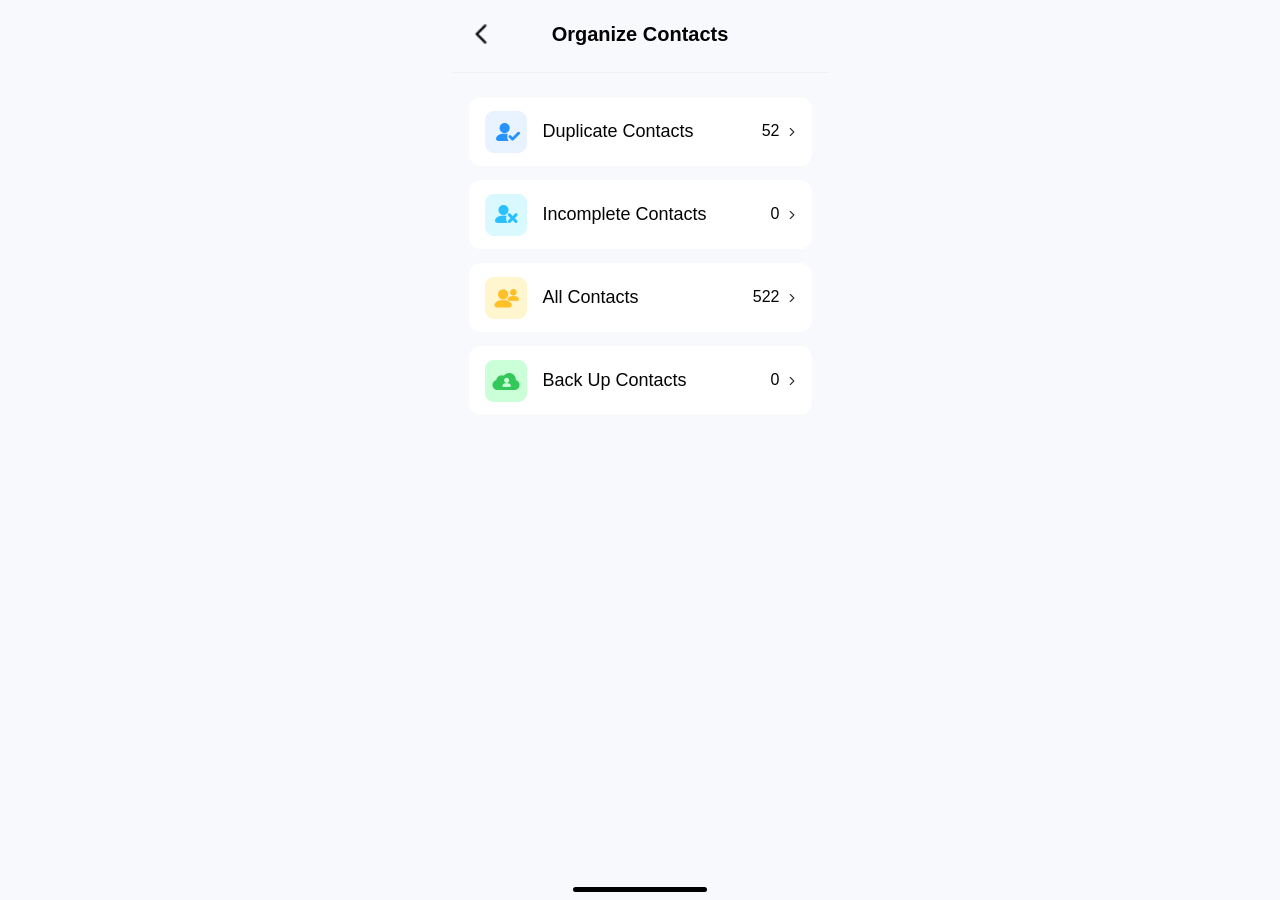
==== index.html @ b50db54c "1. 初始化项目" ====
<!DOCTYPE html>
<html lang="zh-CN">
<head>
    <meta charset="UTF-8">
    <meta name="viewport" content="width=device-width, initial-scale=1.0">
    <title>Organize Contacts</title>
    <style>
        * {
            margin: 0;
            padding: 0;
            box-sizing: border-box;
        }

        body {
            font-family: -apple-system, BlinkMacSystemFont, 'Segoe UI', Roboto, sans-serif;
            background-color: #F8F9FD;
            color: #000000;
            line-height: 1.4;
        }

        .container {
            max-width: 375px;
            margin: 0 auto;
            background-color: #F8F9FD;
            min-height: 100vh;
            position: relative;
        }

        .header {
            display: flex;
            align-items: center;
            padding: 20px 16px 24px;
            border-bottom: 1px solid #f0f0f0;
        }

        .back-button {
            width: 24px;
            height: 24px;
            background: none;
            border: none;
            cursor: pointer;
            margin-right: 16px;
        }

        .back-arrow {
            width: 100%;
            height: 100%;
            object-fit: contain;
        }

        .title {
            font-size: 20px;
            font-weight: bold;
            color: #040404;
            flex: 1;
            text-align: center;
            margin-right: 40px; /* 平衡左侧按钮 */
        }

        .content {
            padding: 24px 16px;
        }

        .contact-item {
            display: flex;
            align-items: center;
            height: 69px;
            padding: 0 16px;
            margin-bottom: 14px;
            background-color: #ffffff;
            border-radius: 12px;
            cursor: pointer;
            transition: background-color 0.2s;
        }

        .contact-item:last-child {
            margin-bottom: 0;
        }

        .contact-item:hover {
            background-color: #f8f8f8;
        }

        .icon {
            width: 42px;
            height: 42px;
            display: flex;
            align-items: center;
            justify-content: center;
            margin-right: 16px;
            position: relative;
        }

        .icon.duplicate {
            background-color: transparent;
        }

        .icon.incomplete {
            background-color: transparent;
        }

        .icon.all {
            background-color: transparent;
        }

        .icon.backup {
            background-color: transparent;
        }

        .icon-symbol {
            width: 42px;
            height: 42px;
            position: relative;
        }

        .icon-image {
            width: 100%;
            height: 100%;
            object-fit: contain;
        }

        /* 响应式图片支持 */
        @media (-webkit-min-device-pixel-ratio: 3), (min-resolution: 288dpi) {
            .icon-image[src*="@2x"] {
                content: attr(data-src-3x);
            }
        }

        @media (-webkit-min-device-pixel-ratio: 2), (min-resolution: 192dpi) {
            .icon-image[src*="@2x"] {
                content: attr(data-src-2x);
            }
        }

        .item-text {
            flex: 1;
            font-size: 18px;
            color: #040404;
            font-weight: 500;
        }

        .item-count {
            font-size: 16px;
            color: #040404;
            font-weight: 400;
            margin-right: 8px;
        }

        .arrow {
            width: 8px;
            height: 8px;
            display: flex;
            align-items: center;
            justify-content: center;
        }

        .arrow-image {
            width: 100%;
            height: 100%;
            object-fit: contain;
        }

        .home-indicator {
            position: absolute;
            bottom: 0;
            left: 50%;
            transform: translateX(-50%);
            width: 134px;
            height: 5px;
            background-color: #000000;
            border-radius: 3px;
            margin-bottom: 8px;
        }

        @media (max-width: 375px) {
            .container {
                max-width: 100%;
            }
        }
    </style>
</head>
<body>
    <div class="container">
        <div class="header">
            <button class="back-button">
                <img src="image/back icon.png" 
                     data-src-2x="image/back icon@2x.png"
                     data-src-3x="image/back icon@3x.png"
                     alt="Back" class="back-arrow">
            </button>
            <h1 class="title">Organize Contacts</h1>
        </div>

        <div class="content">
            <div class="contact-item">
                <div class="icon duplicate">
                    <div class="icon-symbol">
                        <img src="image/Duplicate Contacts icon.png" 
                             data-src-2x="image/Duplicate Contacts icon@2x.png"
                             data-src-3x="image/Duplicate Contacts icon@3x.png"
                             alt="Duplicate Contacts" class="icon-image">
                    </div>
                </div>
                <div class="item-text">Duplicate Contacts</div>
                <div class="item-count">52</div>
                <div class="arrow">
                    <img src="image/next icon.png" 
                         data-src-2x="image/next icon@2x.png"
                         data-src-3x="image/next icon@3x.png"
                         alt="Next" class="arrow-image">
                </div>
            </div>

            <div class="contact-item">
                <div class="icon incomplete">
                    <div class="icon-symbol">
                        <img src="image/Incomplete Contacts icon.png" 
                             data-src-2x="image/Incomplete Contacts icon@2x.png"
                             data-src-3x="image/Incomplete Contacts icon@3x.png"
                             alt="Incomplete Contacts" class="icon-image">
                    </div>
                </div>
                <div class="item-text">Incomplete Contacts</div>
                <div class="item-count">0</div>
                <div class="arrow">
                    <img src="image/next icon.png" 
                         data-src-2x="image/next icon@2x.png"
                         data-src-3x="image/next icon@3x.png"
                         alt="Next" class="arrow-image">
                </div>
            </div>

            <div class="contact-item">
                <div class="icon all">
                    <div class="icon-symbol">
                        <img src="image/All Contacts icon.png" 
                             data-src-2x="image/All Contacts icon@2x.png"
                             data-src-3x="image/All Contacts icon@3x.png"
                             alt="All Contacts" class="icon-image">
                    </div>
                </div>
                <div class="item-text">All Contacts</div>
                <div class="item-count">522</div>
                <div class="arrow">
                    <img src="image/next icon.png" 
                         data-src-2x="image/next icon@2x.png"
                         data-src-3x="image/next icon@3x.png"
                         alt="Next" class="arrow-image">
                </div>
            </div>

            <div class="contact-item">
                <div class="icon backup">
                    <div class="icon-symbol">
                        <img src="image/Back Up Contacts icon.png" 
                             data-src-2x="image/Back Up Contacts icon@2x.png"
                             data-src-3x="image/Back Up Contacts icon@3x.png"
                             alt="Back Up Contacts" class="icon-image">
                    </div>
                </div>
                <div class="item-text">Back Up Contacts</div>
                <div class="item-count">0</div>
                <div class="arrow">
                    <img src="image/next icon.png" 
                         data-src-2x="image/next icon@2x.png"
                         data-src-3x="image/next icon@3x.png"
                         alt="Next" class="arrow-image">
                </div>
            </div>
        </div>

        <div class="home-indicator"></div>
    </div>

    <script>
        // 动态加载合适分辨率的图片
        function loadResponsiveImages() {
            const pixelRatio = window.devicePixelRatio || 1;
            const images = document.querySelectorAll('img[data-src-2x]');
            
            images.forEach(img => {
                let src = img.src;
                
                if (pixelRatio >= 3 && img.dataset.src3x) {
                    src = img.dataset.src3x;
                } else if (pixelRatio >= 2 && img.dataset.src2x) {
                    src = img.dataset.src2x;
                }
                
                if (src !== img.src) {
                    img.src = src;
                }
            });
        }

        // 页面加载完成后执行
        document.addEventListener('DOMContentLoaded', function() {
            loadResponsiveImages();
            
            // 添加点击事件处理
            document.querySelectorAll('.contact-item').forEach(item => {
                item.addEventListener('click', function() {
                    const text = this.querySelector('.item-text').textContent;
                    alert(`点击了: ${text}`);
                });
            });

            // 返回按钮事件
            document.querySelector('.back-button').addEventListener('click', function() {
                alert('返回上一页');
            });
        });
    </script>
</body>
</html>
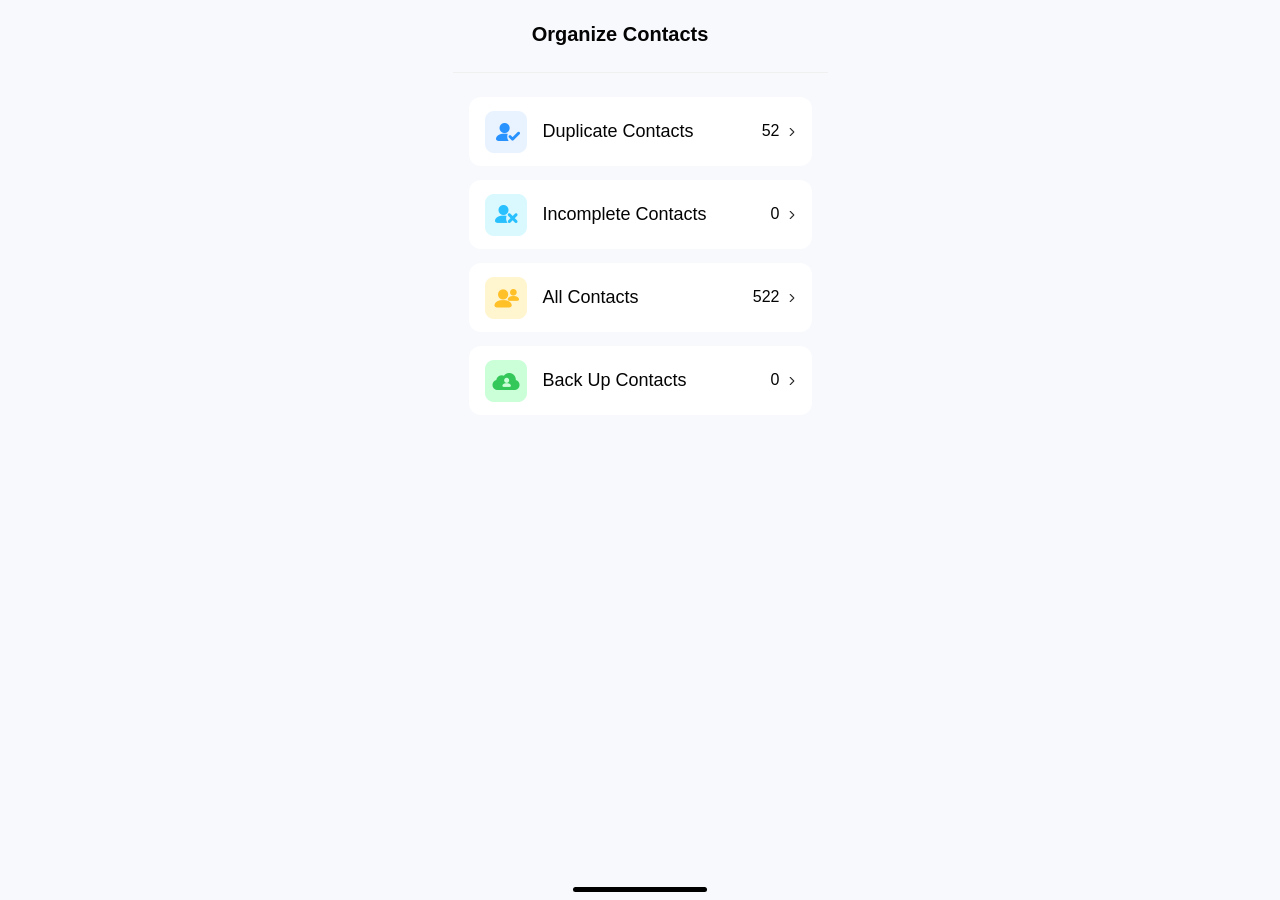
==== commit 7864034a: "1. 页面分类架构 2. 各页面先随便布局" ====
--- a/index.html
+++ b/index.html
@@ -4,195 +4,17 @@
     <meta charset="UTF-8">
     <meta name="viewport" content="width=device-width, initial-scale=1.0">
     <title>Organize Contacts</title>
-    <style>
-        * {
-            margin: 0;
-            padding: 0;
-            box-sizing: border-box;
-        }
-
-        body {
-            font-family: -apple-system, BlinkMacSystemFont, 'Segoe UI', Roboto, sans-serif;
-            background-color: #F8F9FD;
-            color: #000000;
-            line-height: 1.4;
-        }
-
-        .container {
-            max-width: 375px;
-            margin: 0 auto;
-            background-color: #F8F9FD;
-            min-height: 100vh;
-            position: relative;
-        }
-
-        .header {
-            display: flex;
-            align-items: center;
-            padding: 20px 16px 24px;
-            border-bottom: 1px solid #f0f0f0;
-        }
-
-        .back-button {
-            width: 24px;
-            height: 24px;
-            background: none;
-            border: none;
-            cursor: pointer;
-            margin-right: 16px;
-        }
-
-        .back-arrow {
-            width: 100%;
-            height: 100%;
-            object-fit: contain;
-        }
-
-        .title {
-            font-size: 20px;
-            font-weight: bold;
-            color: #040404;
-            flex: 1;
-            text-align: center;
-            margin-right: 40px; /* 平衡左侧按钮 */
-        }
-
-        .content {
-            padding: 24px 16px;
-        }
-
-        .contact-item {
-            display: flex;
-            align-items: center;
-            height: 69px;
-            padding: 0 16px;
-            margin-bottom: 14px;
-            background-color: #ffffff;
-            border-radius: 12px;
-            cursor: pointer;
-            transition: background-color 0.2s;
-        }
-
-        .contact-item:last-child {
-            margin-bottom: 0;
-        }
-
-        .contact-item:hover {
-            background-color: #f8f8f8;
-        }
-
-        .icon {
-            width: 42px;
-            height: 42px;
-            display: flex;
-            align-items: center;
-            justify-content: center;
-            margin-right: 16px;
-            position: relative;
-        }
-
-        .icon.duplicate {
-            background-color: transparent;
-        }
-
-        .icon.incomplete {
-            background-color: transparent;
-        }
-
-        .icon.all {
-            background-color: transparent;
-        }
-
-        .icon.backup {
-            background-color: transparent;
-        }
-
-        .icon-symbol {
-            width: 42px;
-            height: 42px;
-            position: relative;
-        }
-
-        .icon-image {
-            width: 100%;
-            height: 100%;
-            object-fit: contain;
-        }
-
-        /* 响应式图片支持 */
-        @media (-webkit-min-device-pixel-ratio: 3), (min-resolution: 288dpi) {
-            .icon-image[src*="@2x"] {
-                content: attr(data-src-3x);
-            }
-        }
-
-        @media (-webkit-min-device-pixel-ratio: 2), (min-resolution: 192dpi) {
-            .icon-image[src*="@2x"] {
-                content: attr(data-src-2x);
-            }
-        }
-
-        .item-text {
-            flex: 1;
-            font-size: 18px;
-            color: #040404;
-            font-weight: 500;
-        }
-
-        .item-count {
-            font-size: 16px;
-            color: #040404;
-            font-weight: 400;
-            margin-right: 8px;
-        }
-
-        .arrow {
-            width: 8px;
-            height: 8px;
-            display: flex;
-            align-items: center;
-            justify-content: center;
-        }
-
-        .arrow-image {
-            width: 100%;
-            height: 100%;
-            object-fit: contain;
-        }
-
-        .home-indicator {
-            position: absolute;
-            bottom: 0;
-            left: 50%;
-            transform: translateX(-50%);
-            width: 134px;
-            height: 5px;
-            background-color: #000000;
-            border-radius: 3px;
-            margin-bottom: 8px;
-        }
-
-        @media (max-width: 375px) {
-            .container {
-                max-width: 100%;
-            }
-        }
-    </style>
+    <link rel="stylesheet" href="styles/common.css">
+    <link rel="stylesheet" href="styles/main.css">
 </head>
 <body>
     <div class="container">
         <div class="header">
-            <button class="back-button">
-                <img src="image/back icon.png" 
-                     data-src-2x="image/back icon@2x.png"
-                     data-src-3x="image/back icon@3x.png"
-                     alt="Back" class="back-arrow">
-            </button>
             <h1 class="title">Organize Contacts</h1>
         </div>
 
         <div class="content">
-            <div class="contact-item">
+            <div class="contact-item" onclick="navigateTo('duplicate-contacts')">
                 <div class="icon duplicate">
                     <div class="icon-symbol">
                         <img src="image/Duplicate Contacts icon.png" 
@@ -202,7 +24,7 @@
                     </div>
                 </div>
                 <div class="item-text">Duplicate Contacts</div>
-                <div class="item-count">52</div>
+                <div class="item-count" id="duplicate-count">52</div>
                 <div class="arrow">
                     <img src="image/next icon.png" 
                          data-src-2x="image/next icon@2x.png"
@@ -211,7 +33,7 @@
                 </div>
             </div>
 
-            <div class="contact-item">
+            <div class="contact-item" onclick="navigateTo('incomplete-contacts')">
                 <div class="icon incomplete">
                     <div class="icon-symbol">
                         <img src="image/Incomplete Contacts icon.png" 
@@ -221,7 +43,7 @@
                     </div>
                 </div>
                 <div class="item-text">Incomplete Contacts</div>
-                <div class="item-count">0</div>
+                <div class="item-count" id="incomplete-count">0</div>
                 <div class="arrow">
                     <img src="image/next icon.png" 
                          data-src-2x="image/next icon@2x.png"
@@ -230,7 +52,7 @@
                 </div>
             </div>
 
-            <div class="contact-item">
+            <div class="contact-item" onclick="navigateTo('all-contacts')">
                 <div class="icon all">
                     <div class="icon-symbol">
                         <img src="image/All Contacts icon.png" 
@@ -240,7 +62,7 @@
                     </div>
                 </div>
                 <div class="item-text">All Contacts</div>
-                <div class="item-count">522</div>
+                <div class="item-count" id="all-count">522</div>
                 <div class="arrow">
                     <img src="image/next icon.png" 
                          data-src-2x="image/next icon@2x.png"
@@ -249,7 +71,7 @@
                 </div>
             </div>
 
-            <div class="contact-item">
+            <div class="contact-item" onclick="navigateTo('backup-contacts')">
                 <div class="icon backup">
                     <div class="icon-symbol">
                         <img src="image/Back Up Contacts icon.png" 
@@ -259,7 +81,7 @@
                     </div>
                 </div>
                 <div class="item-text">Back Up Contacts</div>
-                <div class="item-count">0</div>
+                <div class="item-count" id="backup-count">0</div>
                 <div class="arrow">
                     <img src="image/next icon.png" 
                          data-src-2x="image/next icon@2x.png"
@@ -272,44 +94,7 @@
         <div class="home-indicator"></div>
     </div>
 
-    <script>
-        // 动态加载合适分辨率的图片
-        function loadResponsiveImages() {
-            const pixelRatio = window.devicePixelRatio || 1;
-            const images = document.querySelectorAll('img[data-src-2x]');
-            
-            images.forEach(img => {
-                let src = img.src;
-                
-                if (pixelRatio >= 3 && img.dataset.src3x) {
-                    src = img.dataset.src3x;
-                } else if (pixelRatio >= 2 && img.dataset.src2x) {
-                    src = img.dataset.src2x;
-                }
-                
-                if (src !== img.src) {
-                    img.src = src;
-                }
-            });
-        }
-
-        // 页面加载完成后执行
-        document.addEventListener('DOMContentLoaded', function() {
-            loadResponsiveImages();
-            
-            // 添加点击事件处理
-            document.querySelectorAll('.contact-item').forEach(item => {
-                item.addEventListener('click', function() {
-                    const text = this.querySelector('.item-text').textContent;
-                    alert(`点击了: ${text}`);
-                });
-            });
-
-            // 返回按钮事件
-            document.querySelector('.back-button').addEventListener('click', function() {
-                alert('返回上一页');
-            });
-        });
-    </script>
+    <script src="scripts/common.js"></script>
+    <script src="scripts/main.js"></script>
 </body>
 </html>
--- a/styles/common.css
+++ b/styles/common.css
@@ -0,0 +1,237 @@
+/* 通用样式 */
+* {
+    margin: 0;
+    padding: 0;
+    box-sizing: border-box;
+}
+
+body {
+    font-family: -apple-system, BlinkMacSystemFont, 'Segoe UI', Roboto, sans-serif;
+    background-color: #F8F9FD;
+    color: #000000;
+    line-height: 1.4;
+}
+
+.container {
+    max-width: 375px;
+    margin: 0 auto;
+    background-color: #F8F9FD;
+    min-height: 100vh;
+    position: relative;
+}
+
+/* 头部样式 */
+.header {
+    display: flex;
+    align-items: center;
+    padding: 20px 16px 24px;
+    border-bottom: 1px solid #f0f0f0;
+    position: relative;
+}
+
+.back-button {
+    width: 24px;
+    height: 24px;
+    background: none;
+    border: none;
+    cursor: pointer;
+    margin-right: 16px;
+}
+
+.back-arrow {
+    width: 100%;
+    height: 100%;
+    object-fit: contain;
+}
+
+.title {
+    font-size: 20px;
+    font-weight: bold;
+    color: #040404;
+    flex: 1;
+    text-align: center;
+    margin-right: 40px;
+}
+
+.header-action {
+    position: absolute;
+    right: 16px;
+    top: 50%;
+    transform: translateY(-50%);
+}
+
+.select-all-button {
+    background: none;
+    border: none;
+    color: #007AFF;
+    font-size: 16px;
+    cursor: pointer;
+}
+
+/* 内容区域 */
+.content {
+    padding: 24px 16px;
+    flex: 1;
+}
+
+/* 空状态样式 */
+.empty-state {
+    display: flex;
+    flex-direction: column;
+    align-items: center;
+    justify-content: center;
+    min-height: 300px;
+    text-align: center;
+}
+
+.empty-illustration {
+    margin-bottom: 24px;
+}
+
+.cleaning-icon {
+    font-size: 48px;
+    opacity: 0.6;
+}
+
+.empty-text {
+    font-size: 18px;
+    color: #666;
+    font-weight: 500;
+}
+
+/* 按钮样式 */
+.action-button-container {
+    padding: 16px;
+    position: sticky;
+    bottom: 0;
+    background-color: #F8F9FD;
+}
+
+.action-button {
+    width: 100%;
+    height: 50px;
+    border: none;
+    border-radius: 12px;
+    font-size: 18px;
+    font-weight: 600;
+    cursor: pointer;
+    transition: all 0.2s;
+}
+
+.action-button.primary {
+    background-color: #007AFF;
+    color: white;
+}
+
+.action-button.primary:hover {
+    background-color: #0056CC;
+}
+
+.action-button.secondary {
+    background-color: #8E8E93;
+    color: white;
+}
+
+.action-button.secondary:disabled {
+    background-color: #C7C7CC;
+    cursor: not-allowed;
+}
+
+.action-button.secondary:not(:disabled):hover {
+    background-color: #6D6D70;
+}
+
+/* 联系人项目样式 */
+.contact-item {
+    display: flex;
+    align-items: center;
+    padding: 16px;
+    margin-bottom: 12px;
+    background-color: #ffffff;
+    border-radius: 12px;
+    cursor: pointer;
+    transition: background-color 0.2s;
+}
+
+.contact-item:last-child {
+    margin-bottom: 0;
+}
+
+.contact-item:hover {
+    background-color: #f8f8f8;
+}
+
+.contact-name {
+    font-size: 16px;
+    color: #040404;
+    font-weight: 500;
+}
+
+.contact-phone {
+    font-size: 14px;
+    color: #666;
+    margin-left: 8px;
+}
+
+/* 单选按钮样式 */
+input[type="radio"] {
+    width: 20px;
+    height: 20px;
+    margin-right: 12px;
+    accent-color: #007AFF;
+}
+
+input[type="checkbox"] {
+    width: 20px;
+    height: 20px;
+    margin-right: 12px;
+    accent-color: #007AFF;
+}
+
+/* 箭头样式 */
+.arrow {
+    width: 8px;
+    height: 8px;
+    display: flex;
+    align-items: center;
+    justify-content: center;
+}
+
+.arrow-image {
+    width: 100%;
+    height: 100%;
+    object-fit: contain;
+}
+
+/* Home indicator */
+.home-indicator {
+    position: absolute;
+    bottom: 0;
+    left: 50%;
+    transform: translateX(-50%);
+    width: 134px;
+    height: 5px;
+    background-color: #000000;
+    border-radius: 3px;
+    margin-bottom: 8px;
+}
+
+/* 响应式设计 */
+@media (max-width: 375px) {
+    .container {
+        max-width: 100%;
+    }
+}
+
+/* 响应式图片支持 */
+@media (-webkit-min-device-pixel-ratio: 3), (min-resolution: 288dpi) {
+    .icon-image[src*="@2x"] {
+        content: attr(data-src-3x);
+    }
+}
+
+@media (-webkit-min-device-pixel-ratio: 2), (min-resolution: 192dpi) {
+    .icon-image[src*="@2x"] {
+        content: attr(data-src-2x);
+    }
+}
--- a/styles/main.css
+++ b/styles/main.css
@@ -0,0 +1,87 @@
+/* 主页面特定样式 */
+
+.contact-item {
+    display: flex;
+    align-items: center;
+    height: 69px;
+    padding: 0 16px;
+    margin-bottom: 14px;
+    background-color: #ffffff;
+    border-radius: 12px;
+    cursor: pointer;
+    transition: background-color 0.2s;
+}
+
+.contact-item:last-child {
+    margin-bottom: 0;
+}
+
+.contact-item:hover {
+    background-color: #f8f8f8;
+}
+
+.icon {
+    width: 42px;
+    height: 42px;
+    display: flex;
+    align-items: center;
+    justify-content: center;
+    margin-right: 16px;
+    position: relative;
+}
+
+.icon.duplicate {
+    background-color: transparent;
+}
+
+.icon.incomplete {
+    background-color: transparent;
+}
+
+.icon.all {
+    background-color: transparent;
+}
+
+.icon.backup {
+    background-color: transparent;
+}
+
+.icon-symbol {
+    width: 42px;
+    height: 42px;
+    position: relative;
+}
+
+.icon-image {
+    width: 100%;
+    height: 100%;
+    object-fit: contain;
+}
+
+.item-text {
+    flex: 1;
+    font-size: 18px;
+    color: #040404;
+    font-weight: 500;
+}
+
+.item-count {
+    font-size: 16px;
+    color: #040404;
+    font-weight: 400;
+    margin-right: 8px;
+}
+
+.arrow {
+    width: 8px;
+    height: 8px;
+    display: flex;
+    align-items: center;
+    justify-content: center;
+}
+
+.arrow-image {
+    width: 100%;
+    height: 100%;
+    object-fit: contain;
+}
